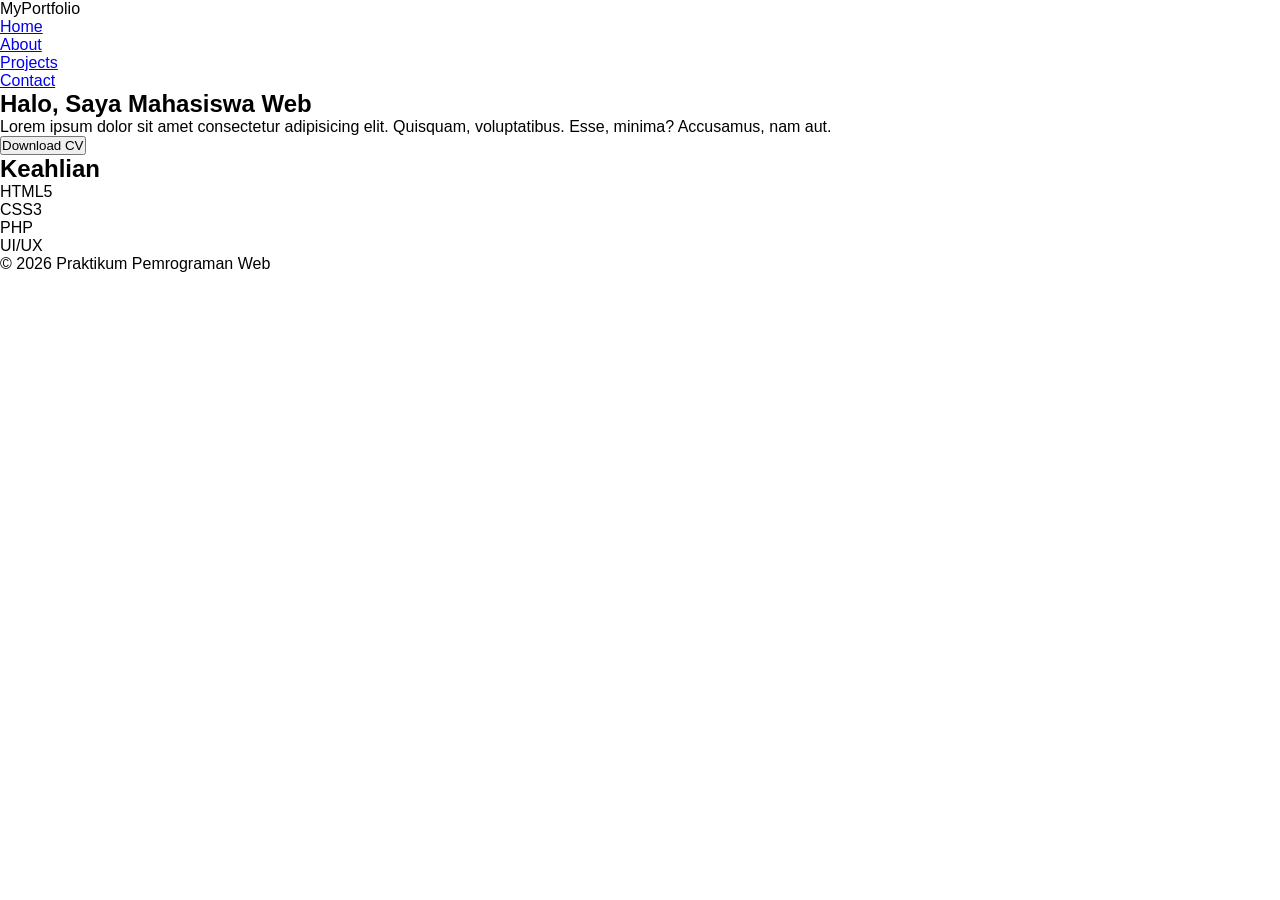
==== index.html @ f46f46f7 "add week 3" ====
<!DOCTYPE html>
<html lang="id">
<head>
    <meta charset="UTF-8">
    <meta name="viewport" content="width=device-width, initial-scale=1.0">
    <title>Portfolio Saya | Web Programming Class</title>
    <link rel="stylesheet" href="style.css">
</head>
<body>

    <header class="navbar">
        <div class="logo">MyPortfolio</div>
        <nav>
            <ul class="nav-links">
                <li><a href="#">Home</a></li>
                <li><a href="#">About</a></li>
                <li><a href="#">Projects</a></li>
                <li><a href="#">Contact</a></li>
            </ul>
        </nav>
    </header>

    <main class="container">
        <section class="hero">
            <div class="hero-image">
                <!-- <img src="https://source.unsplash.com/featured/480x480?male" alt="Foto Profil"> -->
            </div>
            <div class="hero-content">
                <h1>Halo, Saya Mahasiswa Web</h1>
                <p>Lorem ipsum dolor sit amet consectetur adipisicing elit. Quisquam, voluptatibus. Esse, minima? Accusamus, nam aut.</p>
                <button class="btn">Download CV</button>
            </div>
        </section>

        <section class="skills">
            <h2>Keahlian</h2>
            <div class="skill-grid">
                <div class="skill-card">HTML5</div>
                <div class="skill-card">CSS3</div>
                <div class="skill-card">PHP</div>
                <div class="skill-card">UI/UX</div>
            </div>
        </section>
    </main>

    <footer class="footer">
        <p>&copy; 2026 Praktikum Pemrograman Web</p>
    </footer>

</body>
</html>
---- style.css ----
/* Reset Default */
* {
    margin: 0;
    padding: 0;
    box-sizing: border-box;
    font-family: 'Segoe UI', Tahoma, Geneva, Verdana, sans-serif;
}
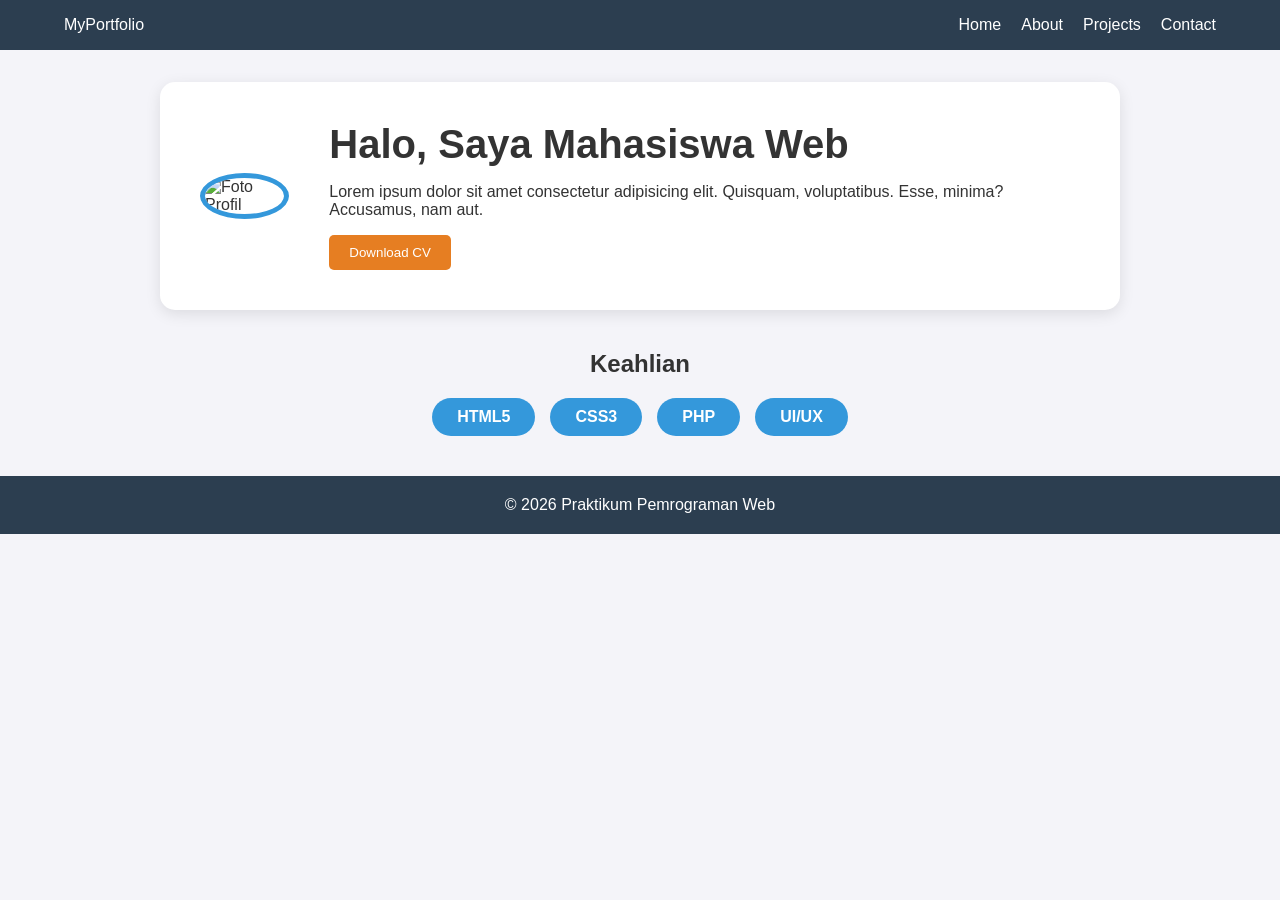
==== commit 9e36604f: "fix some codes" ====
--- a/index.html
+++ b/index.html
@@ -23,7 +23,7 @@
     <main class="container">
         <section class="hero">
             <div class="hero-image">
-                <!-- <img src="https://source.unsplash.com/featured/480x480?male" alt="Foto Profil"> -->
+                <img src="https://images.unsplash.com/photo-1565687981296-535f09db714e?auto=format&fit=crop&w=480&h=480&q=80" alt="Foto Profil" width="480" height="480">
             </div>
             <div class="hero-content">
                 <h1>Halo, Saya Mahasiswa Web</h1>
--- a/style.css
+++ b/style.css
@@ -6,3 +6,113 @@
     font-family: 'Segoe UI', Tahoma, Geneva, Verdana, sans-serif;
 }
 
+body {
+    background-color: #f4f4f9;
+    color: #333;
+}
+
+/* Navbar: Flexbox Horizontal */
+.navbar {
+    display: flex;
+    justify-content: space-between;
+    align-items: center;
+    padding: 1rem 5%;
+    background-color: #2c3e50;
+    color: white;
+}
+
+.nav-links {
+    display: flex;
+    list-style: none;
+    gap: 20px;
+}
+
+.nav-links a {
+    color: white;
+    text-decoration: none;
+}
+
+/* Main Container */
+.container {
+    max-width: 1000px;
+    margin: 2rem auto;
+    padding: 0 20px;
+}
+
+/* Hero Section: Flexbox Row (Desktop) */
+.hero {
+    display: flex;
+    align-items: center;
+    gap: 40px;
+    background: white;
+    padding: 40px;
+    border-radius: 15px;
+    box-shadow: 0 4px 15px rgba(0,0,0,0.1);
+}
+
+.hero-image img {
+    border-radius: 50%;
+    width: 200px;
+    height: 200px;
+    object-fit: cover;
+    border: 5px solid #3498db;
+}
+
+.hero-content h1 {
+    font-size: 2.5rem;
+    margin-bottom: 1rem;
+}
+
+/* Skills: Flexbox Wrapping */
+.skills {
+    margin-top: 40px;
+    text-align: center;
+}
+
+.skill-grid {
+    display: flex;
+    justify-content: center;
+    flex-wrap: wrap; /* Agar card turun jika tidak muat */
+    gap: 15px;
+    margin-top: 20px;
+}
+
+.skill-card {
+    background: #3498db;
+    color: white;
+    padding: 10px 25px;
+    border-radius: 25px;
+    font-weight: bold;
+}
+
+.btn {
+    margin-top: 1rem;
+    padding: 10px 20px;
+    background-color: #e67e22;
+    border: none;
+    color: white;
+    border-radius: 5px;
+    cursor: pointer;
+}
+
+/* Footer */
+.footer {
+    text-align: center;
+    padding: 20px;
+    background: #2c3e50;
+    color: white;
+    margin-top: 40px;
+}
+
+/* Responsive: Flex Direction Column untuk Mobile */
+@media (max-width: 768px) {
+    .hero {
+        flex-direction: column;
+        text-align: center;
+    }
+    
+    .navbar {
+        flex-direction: column;
+        gap: 15px;
+    }
+}
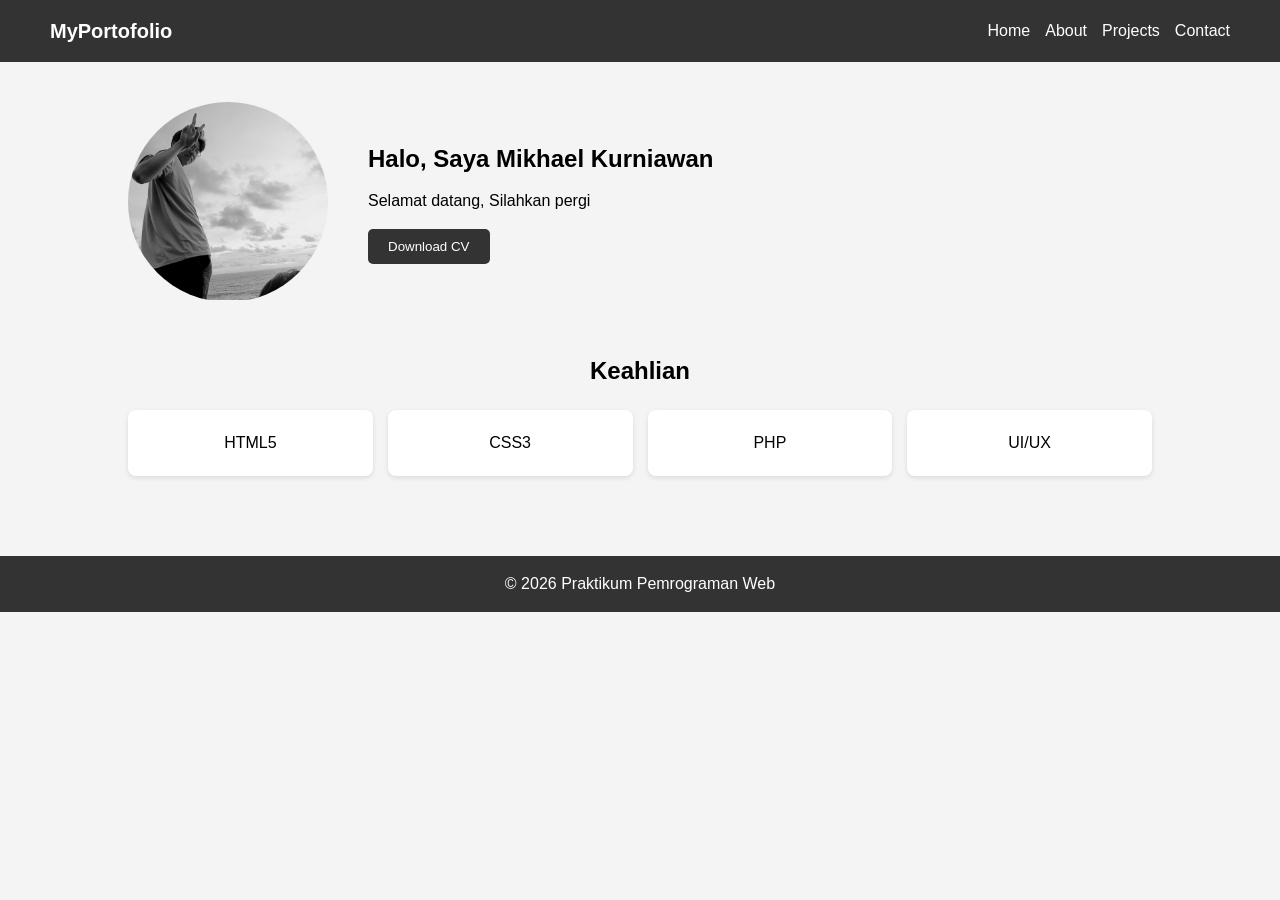
==== commit d8ba8da5: "menambahkan file css dan foto profil" ====
--- a/index.html
+++ b/index.html
@@ -9,7 +9,7 @@
 <body>
 
     <header class="navbar">
-        <div class="logo">MyPortfolio</div>
+        <div class="logo">MyPortofolio</div>
         <nav>
             <ul class="nav-links">
                 <li><a href="#">Home</a></li>
@@ -23,11 +23,11 @@
     <main class="container">
         <section class="hero">
             <div class="hero-image">
-                <img src="https://images.unsplash.com/photo-1565687981296-535f09db714e?auto=format&fit=crop&w=480&h=480&q=80" alt="Foto Profil" width="480" height="480">
+                <<img src="foto.jpeg" alt="Foto Profil">
             </div>
             <div class="hero-content">
-                <h1>Halo, Saya Mahasiswa Web</h1>
-                <p>Lorem ipsum dolor sit amet consectetur adipisicing elit. Quisquam, voluptatibus. Esse, minima? Accusamus, nam aut.</p>
+                <h1>Halo, Saya Mikhael Kurniawan</h1>
+                <p>Selamat datang, Silahkan pergi</p>
                 <button class="btn">Download CV</button>
             </div>
         </section>
--- a/style.css
+++ b/style.css
@@ -1,29 +1,32 @@
-/* Reset Default */
 * {
     margin: 0;
     padding: 0;
     box-sizing: border-box;
-    font-family: 'Segoe UI', Tahoma, Geneva, Verdana, sans-serif;
 }
 
 body {
-    background-color: #f4f4f9;
-    color: #333;
+    font-family: Arial, sans-serif;
+    line-height: 1.6;
+    background-color: #f4f4f4;
 }
 
-/* Navbar: Flexbox Horizontal */
 .navbar {
     display: flex;
     justify-content: space-between;
     align-items: center;
-    padding: 1rem 5%;
-    background-color: #2c3e50;
+    background: #333;
     color: white;
+    padding: 15px 50px;
+}
+
+.logo {
+    font-size: 20px;
+    font-weight: bold;
 }
 
 .nav-links {
+    list-style: none;
     display: flex;
-    list-style: none;
     gap: 20px;
 }
 
@@ -32,87 +35,144 @@
     text-decoration: none;
 }
 
-/* Main Container */
-.container {
-    max-width: 1000px;
-    margin: 2rem auto;
-    padding: 0 20px;
+.nav-links a:hover {
+    text-decoration: underline;
 }
 
-/* Hero Section: Flexbox Row (Desktop) */
+.container {
+    width: 80%;
+    margin: auto;
+    padding: 40px 0;
+}
+
 .hero {
     display: flex;
     align-items: center;
     gap: 40px;
-    background: white;
-    padding: 40px;
-    border-radius: 15px;
-    box-shadow: 0 4px 15px rgba(0,0,0,0.1);
+    margin-bottom: 50px;
+}
+
+.hero-image {
+    width: 200px;
+    height: 200px;
+    border-radius: 50%;
+    overflow: hidden;
+    border-radius: 50%;
 }
 
 .hero-image img {
-    border-radius: 50%;
-    width: 200px;
-    height: 200px;
+    width: 100%;
+    height: 100%;
     object-fit: cover;
-    border: 5px solid #3498db;
+    object-position: bottom;
+    transform: translateY(-28px);
+}
+.hero-content h1 {
+    margin-bottom: 10px;
 }
 
-.hero-content h1 {
-    font-size: 2.5rem;
-    margin-bottom: 1rem;
+.hero-content p {
+    margin-bottom: 15px;
 }
 
-/* Skills: Flexbox Wrapping */
+.btn {
+    padding: 10px 20px;
+    border: none;
+    background: #333;
+    color: white;
+    cursor: pointer;
+    border-radius: 5px;
+}
+
+.btn:hover {
+    background: #555;
+}
+
+/* Skills Section */
 .skills {
-    margin-top: 40px;
     text-align: center;
 }
 
+.skills h2 {
+    margin-bottom: 20px;
+}
+
 .skill-grid {
-    display: flex;
-    justify-content: center;
-    flex-wrap: wrap; /* Agar card turun jika tidak muat */
+    display: grid;
+    grid-template-columns: repeat(4, 1fr);
     gap: 15px;
-    margin-top: 20px;
 }
 
 .skill-card {
-    background: #3498db;
-    color: white;
-    padding: 10px 25px;
-    border-radius: 25px;
-    font-weight: bold;
+    background: white;
+    padding: 20px;
+    border-radius: 8px;
+    box-shadow: 0 2px 5px rgba(0,0,0,0.1);
 }
 
-.btn {
-    margin-top: 1rem;
-    padding: 10px 20px;
-    background-color: #e67e22;
-    border: none;
+.footer {
+    text-align: center;
+    background: #333;
     color: white;
-    border-radius: 5px;
-    cursor: pointer;
+    padding: 15px;
+    margin-top: 40px;
+}
+.nav-links {
+    list-style: none;
+    display: flex;
+    gap: 15px;
 }
 
-/* Footer */
-.footer {
-    text-align: center;
-    padding: 20px;
-    background: #2c3e50;
+.nav-links a {
     color: white;
-    margin-top: 40px;
+    text-decoration: none;
+}
+.nav-links a:last-child {
+    border-right: none;
 }
 
-/* Responsive: Flex Direction Column untuk Mobile */
+.nav-links a {
+    text-align: none;
+    color: white;
+}
 @media (max-width: 768px) {
+
+    .navbar {
+        flex-direction: column;
+        gap: 10px;
+        padding: 15px;
+    }
+
+    .nav-links {
+        flex-direction: column;
+        margin-top: 10px;
+        width: 100%;
+        padding: 0;
+    }
+
+    .nav-links li {
+        border-right: none;
+        border-bottom: 1px solid white;
+        width: 100%;
+        padding: 12px 0;
+        text-align: center;
+    }
+
+    .nav-links li:last-child {
+        border-bottom: none;
+    }
+
     .hero {
         flex-direction: column;
         text-align: center;
     }
-    
-    .navbar {
-        flex-direction: column;
-        gap: 15px;
+
+    .hero-image {
+        margin-bottom: 20px;
     }
+
+    .skill-grid {
+        grid-template-columns: repeat(2, 1fr);
+    }
+
 }
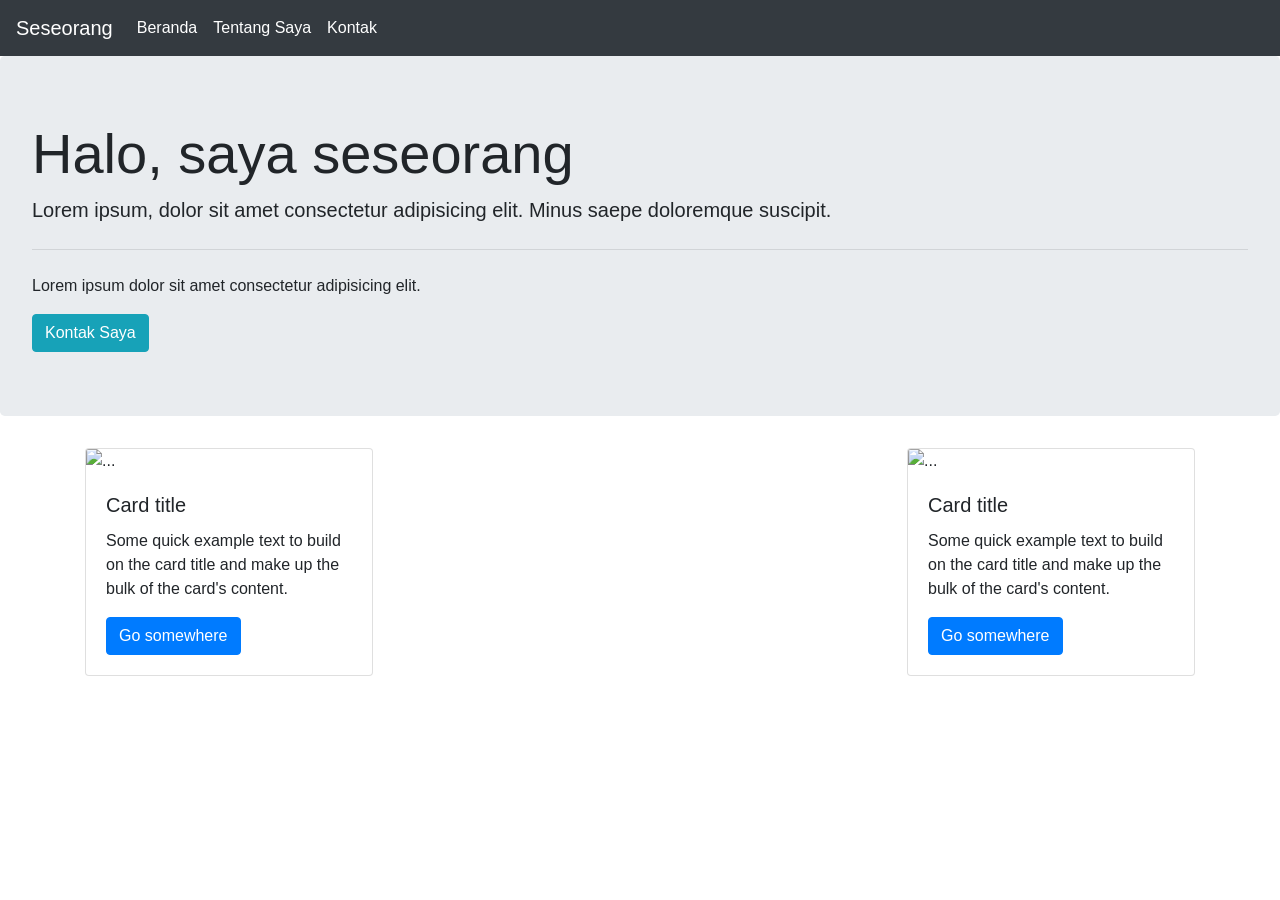
==== commit c46a7262: "add week-4" ====
--- a/index.html
+++ b/index.html
@@ -1,51 +1,69 @@
 <!DOCTYPE html>
-<html lang="id">
+<html lang="en">
 <head>
     <meta charset="UTF-8">
     <meta name="viewport" content="width=device-width, initial-scale=1.0">
-    <title>Portfolio Saya | Web Programming Class</title>
-    <link rel="stylesheet" href="style.css">
+    <title>Belajar Bootstrap</title>
+    <link rel="stylesheet" href="https://cdn.jsdelivr.net/npm/bootstrap@4.6.2/dist/css/bootstrap.min.css" integrity="sha384-xOolHFLEh07PJGoPkLv1IbcEPTNtaed2xpHsD9ESMhqIYd0nLMwNLD69Npy4HI+N" crossorigin="anonymous">
 </head>
 <body>
+    <!-- Navbar -->
+    <nav class="navbar navbar-expand-lg navbar-light bg-dark">
+        <a class="navbar-brand text-white" href="#">Seseorang</a>
+        <button class="navbar-toggler" type="button" data-toggle="collapse" data-target="#navbarNav" aria-controls="navbarNav" aria-expanded="false" aria-label="Toggle navigation">
+            <span class="navbar-toggler-icon"></span>
+        </button>
+        <div class="collapse navbar-collapse" id="navbarNav">
+            <ul class="navbar-nav">
+            <li class="nav-item active">
+                <a class="nav-link text-white" href="#">Beranda <span class="sr-only">(current)</span></a>
+            </li>
+            <li class="nav-item">
+                <a class="nav-link text-white" href="#">Tentang Saya</a>
+            </li>
+            <li class="nav-item">
+                <a class="nav-link text-white" href="#">Kontak</a>
+            </li>
+            </ul>
+        </div>
+    </nav>
+    <!-- End of Navbar -->
 
-    <header class="navbar">
-        <div class="logo">MyPortofolio</div>
-        <nav>
-            <ul class="nav-links">
-                <li><a href="#">Home</a></li>
-                <li><a href="#">About</a></li>
-                <li><a href="#">Projects</a></li>
-                <li><a href="#">Contact</a></li>
-            </ul>
-        </nav>
-    </header>
+    <!-- Hero Section -->
+    <div class="jumbotron">
+        <h1 class="display-4">Halo, saya seseorang</h1>
+        <p class="lead">Lorem ipsum, dolor sit amet consectetur adipisicing elit. Minus saepe doloremque suscipit.</p>
+        <hr class="my-4">
+        <p>Lorem ipsum dolor sit amet consectetur adipisicing elit.</p>
+        <a class="btn btn-info btn-md" href="#" role="button">Kontak Saya</a>
+    </div>
+    <!-- End of Hero Section -->
 
-    <main class="container">
-        <section class="hero">
-            <div class="hero-image">
-                <<img src="foto.jpeg" alt="Foto Profil">
+    <!-- Card Section -->
+    <div class="container">
+        <div class="card-wrapper d-flex flex-row justify-content-between mb-4">
+            <div class="card" style="width: 18rem;">
+                <img src="..." class="card-img-top" alt="...">
+                <div class="card-body">
+                    <h5 class="card-title">Card title</h5>
+                    <p class="card-text">Some quick example text to build on the card title and make up the bulk of the card's content.</p>
+                    <a href="#" class="btn btn-primary">Go somewhere</a>
+                </div>
             </div>
-            <div class="hero-content">
-                <h1>Halo, Saya Mikhael Kurniawan</h1>
-                <p>Selamat datang, Silahkan pergi</p>
-                <button class="btn">Download CV</button>
+            <div class="card" style="width: 18rem;">
+                <img src="..." class="card-img-top" alt="...">
+                <div class="card-body">
+                    <h5 class="card-title">Card title</h5>
+                    <p class="card-text">Some quick example text to build on the card title and make up the bulk of the card's content.</p>
+                    <a href="#" class="btn btn-primary">Go somewhere</a>
+                </div>
             </div>
-        </section>
+        </div>
+    </div>
+    <!-- End of Card Section -->
 
-        <section class="skills">
-            <h2>Keahlian</h2>
-            <div class="skill-grid">
-                <div class="skill-card">HTML5</div>
-                <div class="skill-card">CSS3</div>
-                <div class="skill-card">PHP</div>
-                <div class="skill-card">UI/UX</div>
-            </div>
-        </section>
-    </main>
 
-    <footer class="footer">
-        <p>&copy; 2026 Praktikum Pemrograman Web</p>
-    </footer>
-
+    <script src="https://cdn.jsdelivr.net/npm/jquery@3.5.1/dist/jquery.slim.min.js" integrity="sha384-DfXdz2htPH0lsSSs5nCTpuj/zy4C+OGpamoFVy38MVBnE+IbbVYUew+OrCXaRkfj" crossorigin="anonymous"></script>
+    <script src="https://cdn.jsdelivr.net/npm/bootstrap@4.6.2/dist/js/bootstrap.bundle.min.js" integrity="sha384-Fy6S3B9q64WdZWQUiU+q4/2Lc9npb8tCaSX9FK7E8HnRr0Jz8D6OP9dO5Vg3Q9ct" crossorigin="anonymous"></script>
 </body>
 </html>
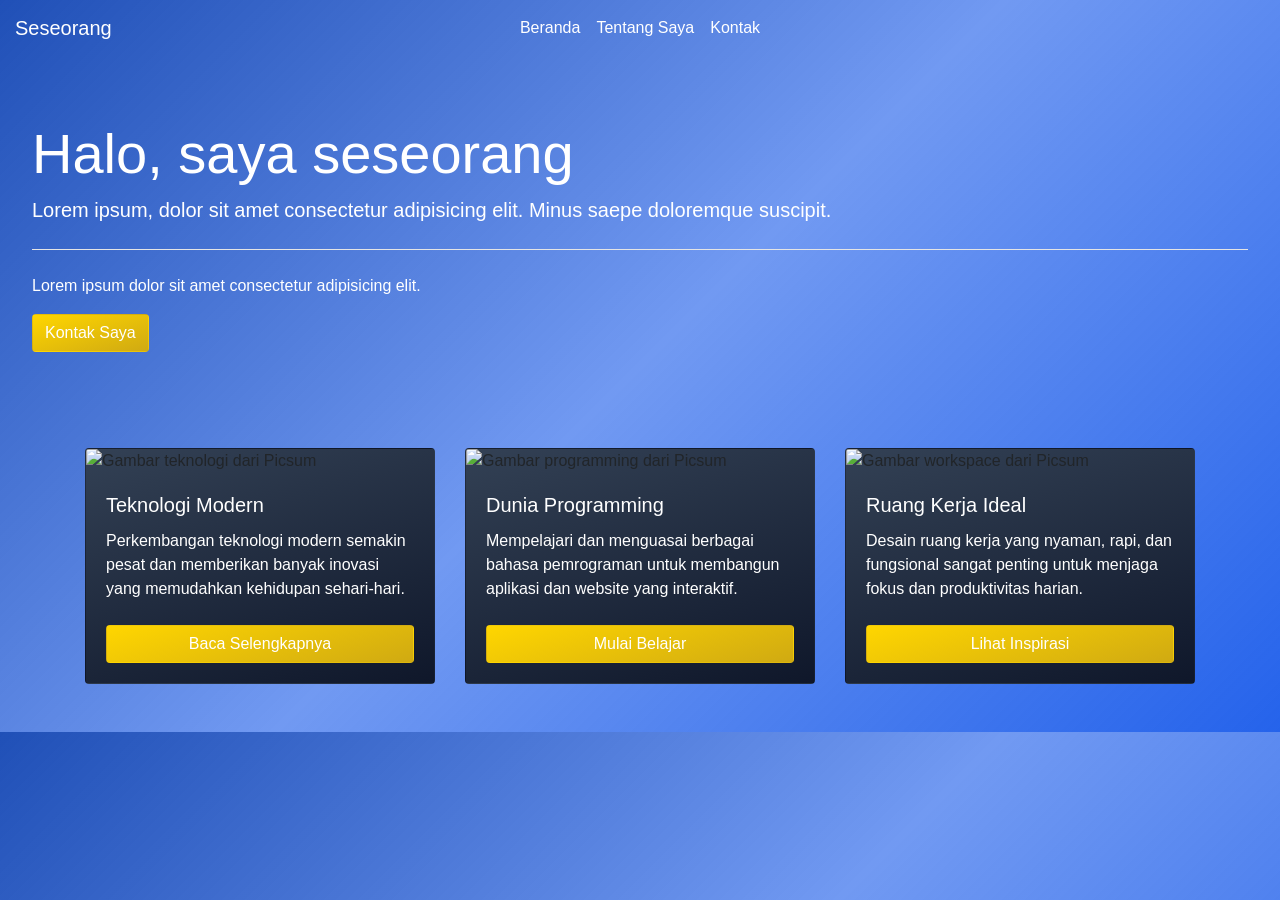
==== commit 1e76bda4: "fix style and layout" ====
--- a/index.html
+++ b/index.html
@@ -4,58 +4,77 @@
     <meta charset="UTF-8">
     <meta name="viewport" content="width=device-width, initial-scale=1.0">
     <title>Belajar Bootstrap</title>
+    <!-- CSS Bootstrap -->
     <link rel="stylesheet" href="https://cdn.jsdelivr.net/npm/bootstrap@4.6.2/dist/css/bootstrap.min.css" integrity="sha384-xOolHFLEh07PJGoPkLv1IbcEPTNtaed2xpHsD9ESMhqIYd0nLMwNLD69Npy4HI+N" crossorigin="anonymous">
+    <!-- Styles CSS -->
+     <link rel="stylesheet" href="./style.css">
 </head>
-<body>
+<body class="bg-linear-1">
     <!-- Navbar -->
-    <nav class="navbar navbar-expand-lg navbar-light bg-dark">
-        <a class="navbar-brand text-white" href="#">Seseorang</a>
-        <button class="navbar-toggler" type="button" data-toggle="collapse" data-target="#navbarNav" aria-controls="navbarNav" aria-expanded="false" aria-label="Toggle navigation">
+    <nav class="navbar navbar-expand-lg navbar-light position-relative">
+        <a class="navbar-brand text-white position-absolute" href="#" style="left: 15px;">Seseorang</a>
+
+        <button class="navbar-toggler ml-auto" type="button" data-toggle="collapse" data-target="#navbarNav" aria-controls="navbarNav" aria-expanded="false" aria-label="Toggle navigation">
             <span class="navbar-toggler-icon"></span>
         </button>
-        <div class="collapse navbar-collapse" id="navbarNav">
-            <ul class="navbar-nav">
-            <li class="nav-item active">
-                <a class="nav-link text-white" href="#">Beranda <span class="sr-only">(current)</span></a>
-            </li>
-            <li class="nav-item">
-                <a class="nav-link text-white" href="#">Tentang Saya</a>
-            </li>
-            <li class="nav-item">
-                <a class="nav-link text-white" href="#">Kontak</a>
-            </li>
+
+        <div class="collapse navbar-collapse w-100 justify-content-center" id="navbarNav">
+            <ul class="navbar-nav mx-auto">
+                <li class="nav-item active">
+                    <a class="nav-link text-white" href="#">Beranda <span class="sr-only">(current)</span></a>
+                </li>
+                <li class="nav-item">
+                    <a class="nav-link text-white" href="#">Tentang Saya</a>
+                </li>
+                <li class="nav-item">
+                    <a class="nav-link text-white" href="#">Kontak</a>
+                </li>
             </ul>
         </div>
     </nav>
     <!-- End of Navbar -->
 
     <!-- Hero Section -->
-    <div class="jumbotron">
-        <h1 class="display-4">Halo, saya seseorang</h1>
-        <p class="lead">Lorem ipsum, dolor sit amet consectetur adipisicing elit. Minus saepe doloremque suscipit.</p>
-        <hr class="my-4">
-        <p>Lorem ipsum dolor sit amet consectetur adipisicing elit.</p>
-        <a class="btn btn-info btn-md" href="#" role="button">Kontak Saya</a>
+    <div class="jumbotron bg-transparent">
+        <h1 class="display-4 text-white">Halo, saya seseorang</h1>
+        <p class="lead text-white">Lorem ipsum, dolor sit amet consectetur adipisicing elit. Minus saepe doloremque suscipit.</p>
+        <hr class="my-4 bg-white">
+        <p class="text-white">Lorem ipsum dolor sit amet consectetur adipisicing elit.</p>
+        <a class="btn btn-md bg-linear-2 text-white" href="#" role="button">Kontak Saya</a>
     </div>
     <!-- End of Hero Section -->
 
     <!-- Card Section -->
     <div class="container">
-        <div class="card-wrapper d-flex flex-row justify-content-between mb-4">
-            <div class="card" style="width: 18rem;">
-                <img src="..." class="card-img-top" alt="...">
-                <div class="card-body">
-                    <h5 class="card-title">Card title</h5>
-                    <p class="card-text">Some quick example text to build on the card title and make up the bulk of the card's content.</p>
-                    <a href="#" class="btn btn-primary">Go somewhere</a>
+        <div class="row mb-4">
+            <div class="col-md-4 mb-4">
+                <div class="card bg-linear-3 h-100">
+                    <img src="https://picsum.photos/seed/technology/400/250" class="card-img-top" alt="Gambar teknologi dari Picsum">
+                    <div class="card-body d-flex flex-column">
+                        <h5 class="card-title text-white">Teknologi Modern</h5>
+                        <p class="card-text text-white mb-4">Perkembangan teknologi modern semakin pesat dan memberikan banyak inovasi yang memudahkan kehidupan sehari-hari.</p>
+                        <a href="#" class="btn bg-linear-2 text-white mt-auto">Baca Selengkapnya</a>
+                    </div>
                 </div>
             </div>
-            <div class="card" style="width: 18rem;">
-                <img src="..." class="card-img-top" alt="...">
-                <div class="card-body">
-                    <h5 class="card-title">Card title</h5>
-                    <p class="card-text">Some quick example text to build on the card title and make up the bulk of the card's content.</p>
-                    <a href="#" class="btn btn-primary">Go somewhere</a>
+            <div class="col-md-4 mb-4">
+                <div class="card bg-linear-3 h-100">
+                    <img src="https://picsum.photos/seed/programming/400/250" class="card-img-top" alt="Gambar programming dari Picsum">
+                    <div class="card-body d-flex flex-column">
+                        <h5 class="card-title text-white">Dunia Programming</h5>
+                        <p class="card-text text-white mb-4">Mempelajari dan menguasai berbagai bahasa pemrograman untuk membangun aplikasi dan website yang interaktif.</p>
+                        <a href="#" class="btn bg-linear-2 text-white mt-auto">Mulai Belajar</a>
+                    </div>
+                </div>
+            </div>
+            <div class="col-md-4 mb-4">
+                <div class="card bg-linear-3 h-100">
+                    <img src="https://picsum.photos/seed/workspace/400/250" class="card-img-top" alt="Gambar workspace dari Picsum">
+                    <div class="card-body d-flex flex-column">
+                        <h5 class="card-title text-white">Ruang Kerja Ideal</h5>
+                        <p class="card-text text-white mb-4">Desain ruang kerja yang nyaman, rapi, dan fungsional sangat penting untuk menjaga fokus dan produktivitas harian.</p>
+                        <a href="#" class="btn bg-linear-2 text-white mt-auto">Lihat Inspirasi</a>
+                    </div>
                 </div>
             </div>
         </div>
--- a/style.css
+++ b/style.css
@@ -0,0 +1,24 @@
+.bg-linear-1 {
+    background: linear-gradient(
+        315deg,
+        #2563eb 0%,
+        rgba(37, 99, 235, 0.65) 50%,
+        #2050b7 100%
+    );
+}
+
+.bg-linear-2 {
+    background: linear-gradient(
+        163deg,
+        #ffd600 0%,
+        #d0aa12 100%
+    );
+}
+
+.bg-linear-3 {
+    background: linear-gradient(
+        163deg,
+        #334155 0%,
+        #0f172a 100%
+    );
+}
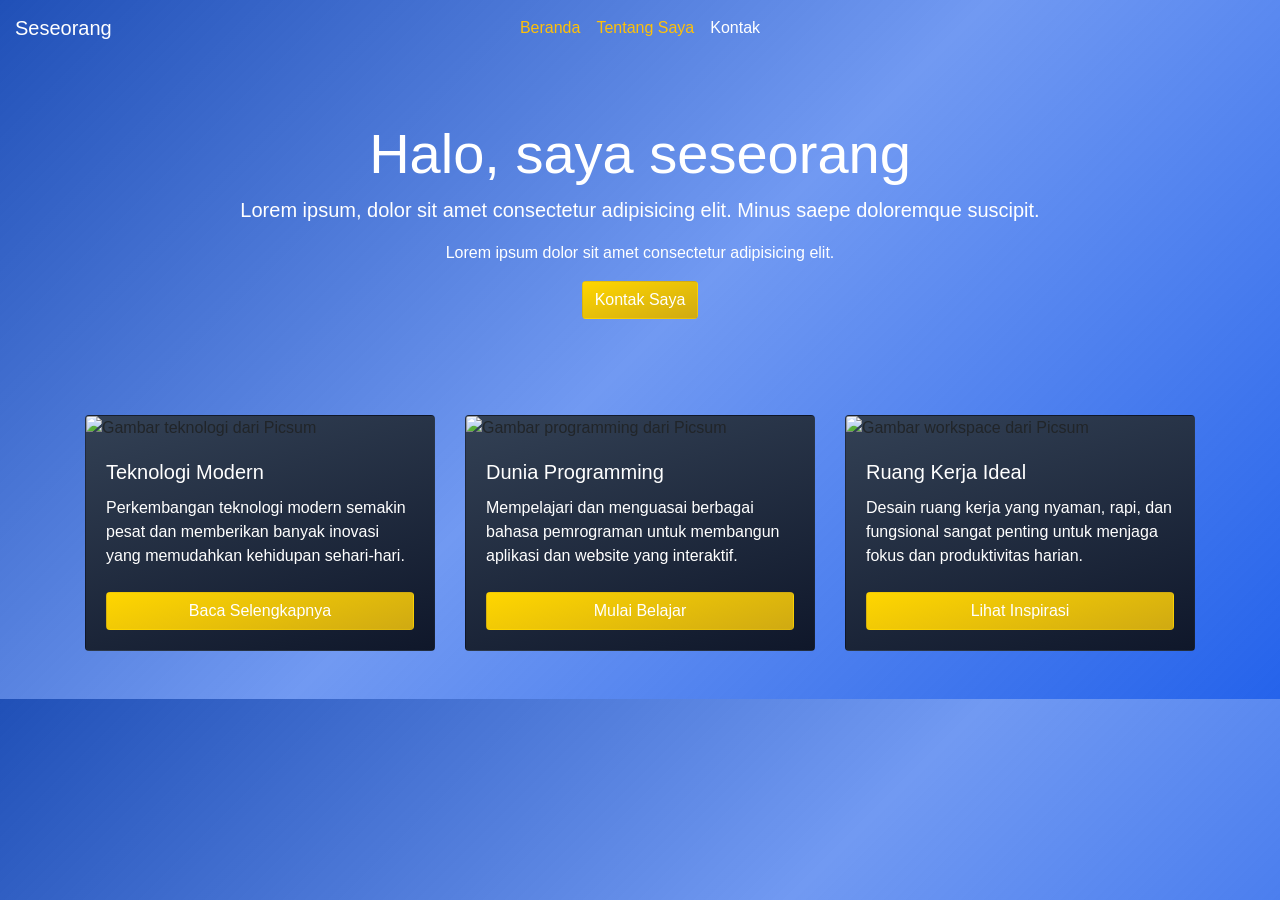
==== commit 4b2f8268: "menambah file week-4" ====
--- a/index.html
+++ b/index.html
@@ -5,9 +5,9 @@
     <meta name="viewport" content="width=device-width, initial-scale=1.0">
     <title>Belajar Bootstrap</title>
     <!-- CSS Bootstrap -->
-    <link rel="stylesheet" href="https://cdn.jsdelivr.net/npm/bootstrap@4.6.2/dist/css/bootstrap.min.css" integrity="sha384-xOolHFLEh07PJGoPkLv1IbcEPTNtaed2xpHsD9ESMhqIYd0nLMwNLD69Npy4HI+N" crossorigin="anonymous">
+    <link rel="stylesheet" href="./css/bootstrap.min.css" integrity="sha384-xOolHFLEh07PJGoPkLv1IbcEPTNtaed2xpHsD9ESMhqIYd0nLMwNLD69Npy4HI+N" crossorigin="anonymous">
     <!-- Styles CSS -->
-     <link rel="stylesheet" href="./style.css">
+    <link rel="stylesheet" href="./style.css">
 </head>
 <body class="bg-linear-1">
     <!-- Navbar -->
@@ -21,10 +21,10 @@
         <div class="collapse navbar-collapse w-100 justify-content-center" id="navbarNav">
             <ul class="navbar-nav mx-auto">
                 <li class="nav-item active">
-                    <a class="nav-link text-white" href="#">Beranda <span class="sr-only">(current)</span></a>
+                    <a class="nav-link text-warning" href="index.html">Beranda <span class="sr-only">(current)</span></a>
                 </li>
                 <li class="nav-item">
-                    <a class="nav-link text-white" href="#">Tentang Saya</a>
+                    <a class="nav-link text-warning" href="about.html">Tentang Saya</a>
                 </li>
                 <li class="nav-item">
                     <a class="nav-link text-white" href="#">Kontak</a>
@@ -35,12 +35,16 @@
     <!-- End of Navbar -->
 
     <!-- Hero Section -->
-    <div class="jumbotron bg-transparent">
-        <h1 class="display-4 text-white">Halo, saya seseorang</h1>
-        <p class="lead text-white">Lorem ipsum, dolor sit amet consectetur adipisicing elit. Minus saepe doloremque suscipit.</p>
-        <hr class="my-4 bg-white">
-        <p class="text-white">Lorem ipsum dolor sit amet consectetur adipisicing elit.</p>
-        <a class="btn btn-md bg-linear-2 text-white" href="#" role="button">Kontak Saya</a>
+    <div class="jumbotron bg-transparent text-center d-flex flex-column">
+        <div class="d-flex flex-column">
+            <h1 class="display-4 text-white">Halo, saya seseorang</h1>
+            <p class="lead text-white">Lorem ipsum, dolor sit amet consectetur adipisicing elit. Minus saepe doloremque suscipit.</p>
+        </div>
+        <!-- <hr class="my-4 bg-white"> -->
+        <div class="d-flex flex-column">
+            <p class="text-white">Lorem ipsum dolor sit amet consectetur adipisicing elit.</p>
+            <a class="btn btn-md align-self-center bg-linear-2 text-white" href="#" role="button">Kontak Saya</a>
+        </div>
     </div>
     <!-- End of Hero Section -->
 
@@ -82,7 +86,6 @@
     <!-- End of Card Section -->
 
 
-    <script src="https://cdn.jsdelivr.net/npm/jquery@3.5.1/dist/jquery.slim.min.js" integrity="sha384-DfXdz2htPH0lsSSs5nCTpuj/zy4C+OGpamoFVy38MVBnE+IbbVYUew+OrCXaRkfj" crossorigin="anonymous"></script>
-    <script src="https://cdn.jsdelivr.net/npm/bootstrap@4.6.2/dist/js/bootstrap.bundle.min.js" integrity="sha384-Fy6S3B9q64WdZWQUiU+q4/2Lc9npb8tCaSX9FK7E8HnRr0Jz8D6OP9dO5Vg3Q9ct" crossorigin="anonymous"></script>
+    <script src="./js/bootstrap.bundle.min.js" integrity="sha384-DfXdz2htPH0lsSSs5nCTpuj/zy4C+OGpamoFVy38MVBnE+IbbVYUew+OrCXaRkfj" crossorigin="anonymous"></script>
 </body>
 </html>
